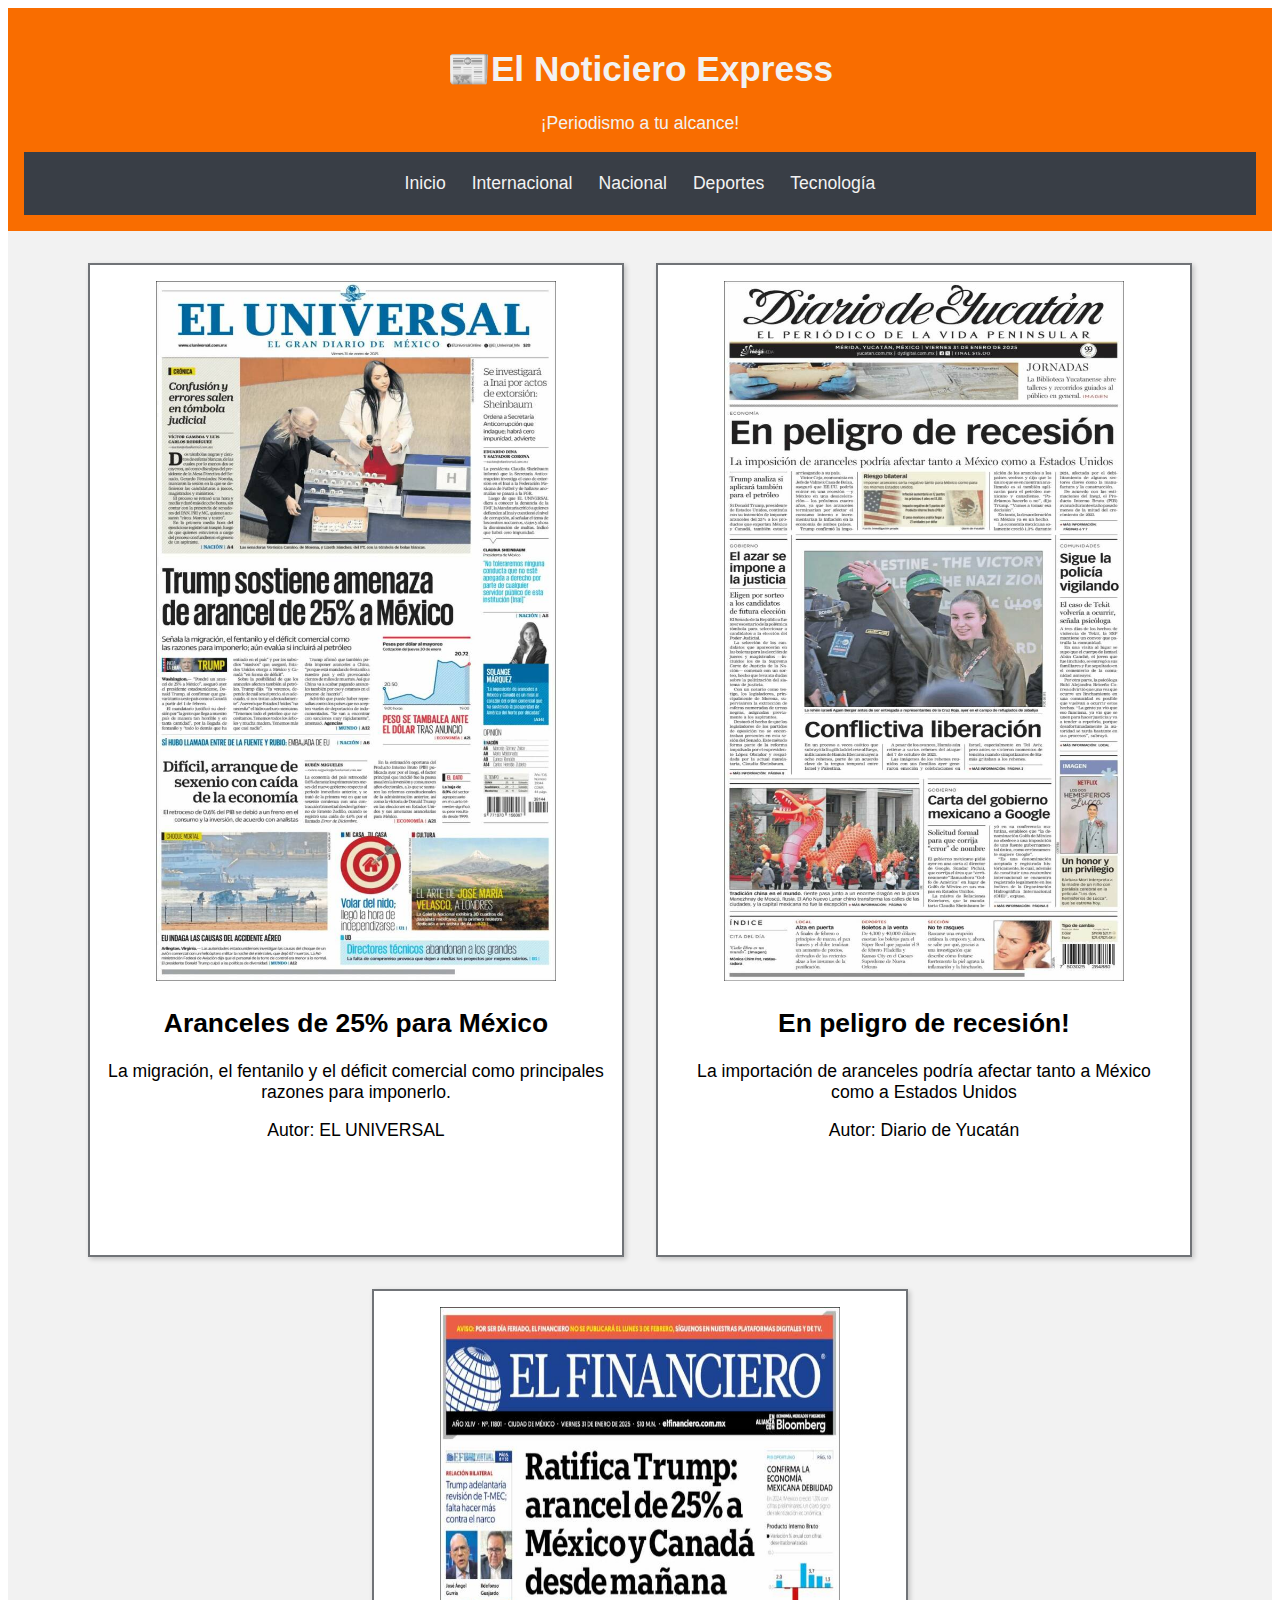
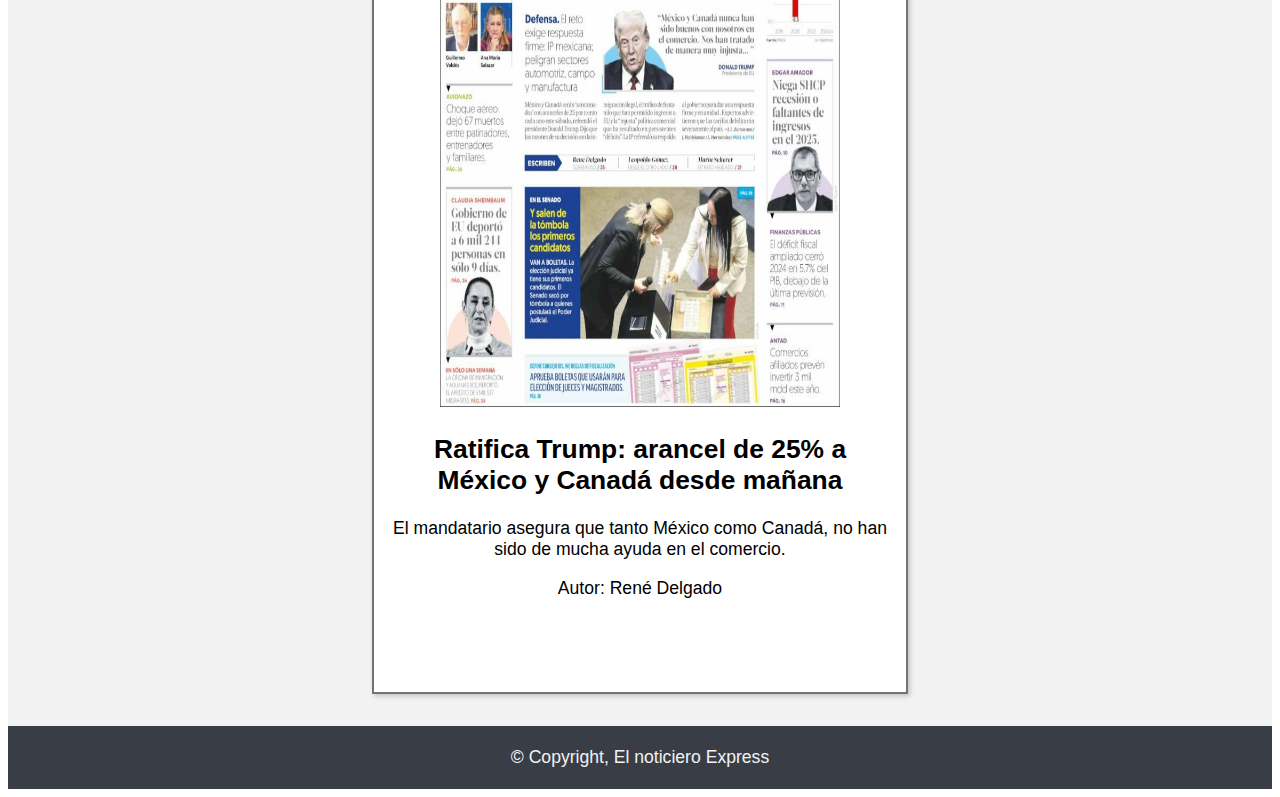
==== 07-Reto_Dinamismo/index.html @ 90590b8d "Subiendo 07-Reto_Dinamismo" ====
<!DOCTYPE html>
<html lang="en">
<head>
    <meta charset="UTF-8">
    <meta name="viewport" content="width=device-width, initial-scale=1.0">
    <link rel="stylesheet" href="/normalize/normalize.css">
    <link rel="stylesheet" href="styles.css">
    <title>📰El Noticiero Express</title>
</head> 
<body>
    <div class="display">
        <header class="header">
            <h1>📰El Noticiero Express</h1>
            <p>¡Periodismo a tu alcance!</p>
            <nav class="menu">
                <a href="#">Inicio</a>
                <a href="#">Internacional</a>
                <a href="#">Nacional</a>
                <a href="#">Deportes</a>
                <a href="#">Tecnología</a>
            </nav>
        </header>
        <main class="content">
            <div class="news">
                <img src="img/Noticia1.jpg" alt="EL UNIVERSAL 31/01/2025">
                <div class="news-content">
                    <h2>Aranceles de 25% para México</h2>
                    <p>
                        La migración, el fentanilo y el déficit comercial
                        como principales razones para imponerlo.
                    </p>
                    <p>Autor: EL UNIVERSAL</p>
                    <p class="description">
                        Lorem ipsum dolor sit amet consectetur adipisicing elit. 
                        Exercitationem, aliquam hic.
                    </p>
                </div>
            </div>
            <div class="news">
                <img src="img/Noticia2.jpg" alt="Diario dr Yucatán 31/01/2025">
                <div class="news-content">
                    <h2>En peligro de recesión!</h2>
                    <p>
                        La importación de aranceles podría afectar tanto a 
                        México como a Estados Unidos
                    </p>
                    <p>Autor: Diario de Yucatán</p>
                    <p class="description">
                        Lorem ipsum dolor, sit amet consectetur adipisicing elit. 
                        Iste impedit nostrum ullam perferendis tenetur alias nam deleniti, 
                        obcaecati aperiam! Quia eos labore nesciunt perspiciatis.
                    </p>
                </div>
            </div>
            <div class="news">
                <img src="img/Noticia3.jpg" alt="EL FINANCIERO 31/01/2025">
                <div class="news-content">
                    <h2>
                        Ratifica Trump: arancel de 25% a 
                        México y Canadá desde mañana
                    </h2>
                    <p>El mandatario asegura que tanto México como Canadá, no han sido de mucha ayuda en el comercio.</p>
                    <p>Autor: René Delgado</p>
                    <p class="description"> 
                        Lorem ipsum dolor sit amet consectetur adipisicing elit. 
                        In tempore nam at? Est obcaecati ipsam voluptate velit suscipit.
                    </p>
                </div>
            </div>
        </main>
        <footer class="footer">
            <span>© Copyright, El noticiero Express</span>
        </footer>
    </div>
</body>
</html>
---- 07-Reto_Dinamismo/styles.css ----
body {
    font-family: Arial, Helvetica, sans-serif;
    font-size: 1.1rem;
    box-sizing: border-box;
}

.display {
    display: grid;
    min-height: 100vh;
    grid-template-rows: auto auto 1fr auto;
    grid-template-areas: 
        'header'
        'menu'
        'content'
        'footer';
}

.header {
    color: #f2f2f2;
    background-color: #f96d00;
    grid-area: header;
    text-align: center;
    padding: 1rem;   
    position: relative;
}

.menu {
    background-color: #393e46;
    grid-area: menu;
    display: flex;
    justify-content: center;
    gap: 1rem;
    padding: 1rem;
    flex-wrap: wrap;
}

.menu a {
    color: #f2f2f2;
    text-decoration: none;
    padding: 5px;
    transition: background-color 0.3s;
}

.menu a:hover {
    background-color: #f2f2f2;
    color: #393e46;
    border-radius: 10px;
}

.content {
    background-color: #f2f2f2;
    grid-area: content;
    display: flex;
    flex-wrap: wrap;
    justify-content: center;
    padding: 1rem;
}

.news {
    border: 2px solid #707377;
    text-align: center;
    margin: 1rem;
    max-width: 500px;
    width: 100%;
    box-shadow: 2px 2px 5px rgba(0, 0, 0, 0.2);
    background: white;
    padding: 1rem;
    transition: transform 0.5s ease;
}

.news img {
    width: 100%;
    height: 700px;
    max-width: 400px;
}

.news-content .description {
    opacity: 0;
    transition: opacity 0.5s ease;
}
.news-content h2 {
    transition: color 0.5s ease;
}


.news:hover {
    transform: translateY(-20px);
    h2 {
        color: #f96d00;
    }
    .description {
        opacity: 1;
        color: #707377;
    }
}

.footer {
    color: #f2f2f2;
    background-color: #393e46;
    grid-area: footer;
    padding: 1.3rem;
    text-align: center;
}

/* Estilos responsivos */
@media (max-width: 768px) {
    .menu {
        flex-direction: column;
        align-items: center;
    }
    .menu a {
        width: 100%;
        text-align: center;
        padding: 10px;
    }
}

@media (max-width: 480px) {
    .news {
        max-width: 90%;
    }
    .header h1 {
        font-size: 1.5rem;
    }
    .menu {
        flex-direction: column;
        align-items: center;
    }
}
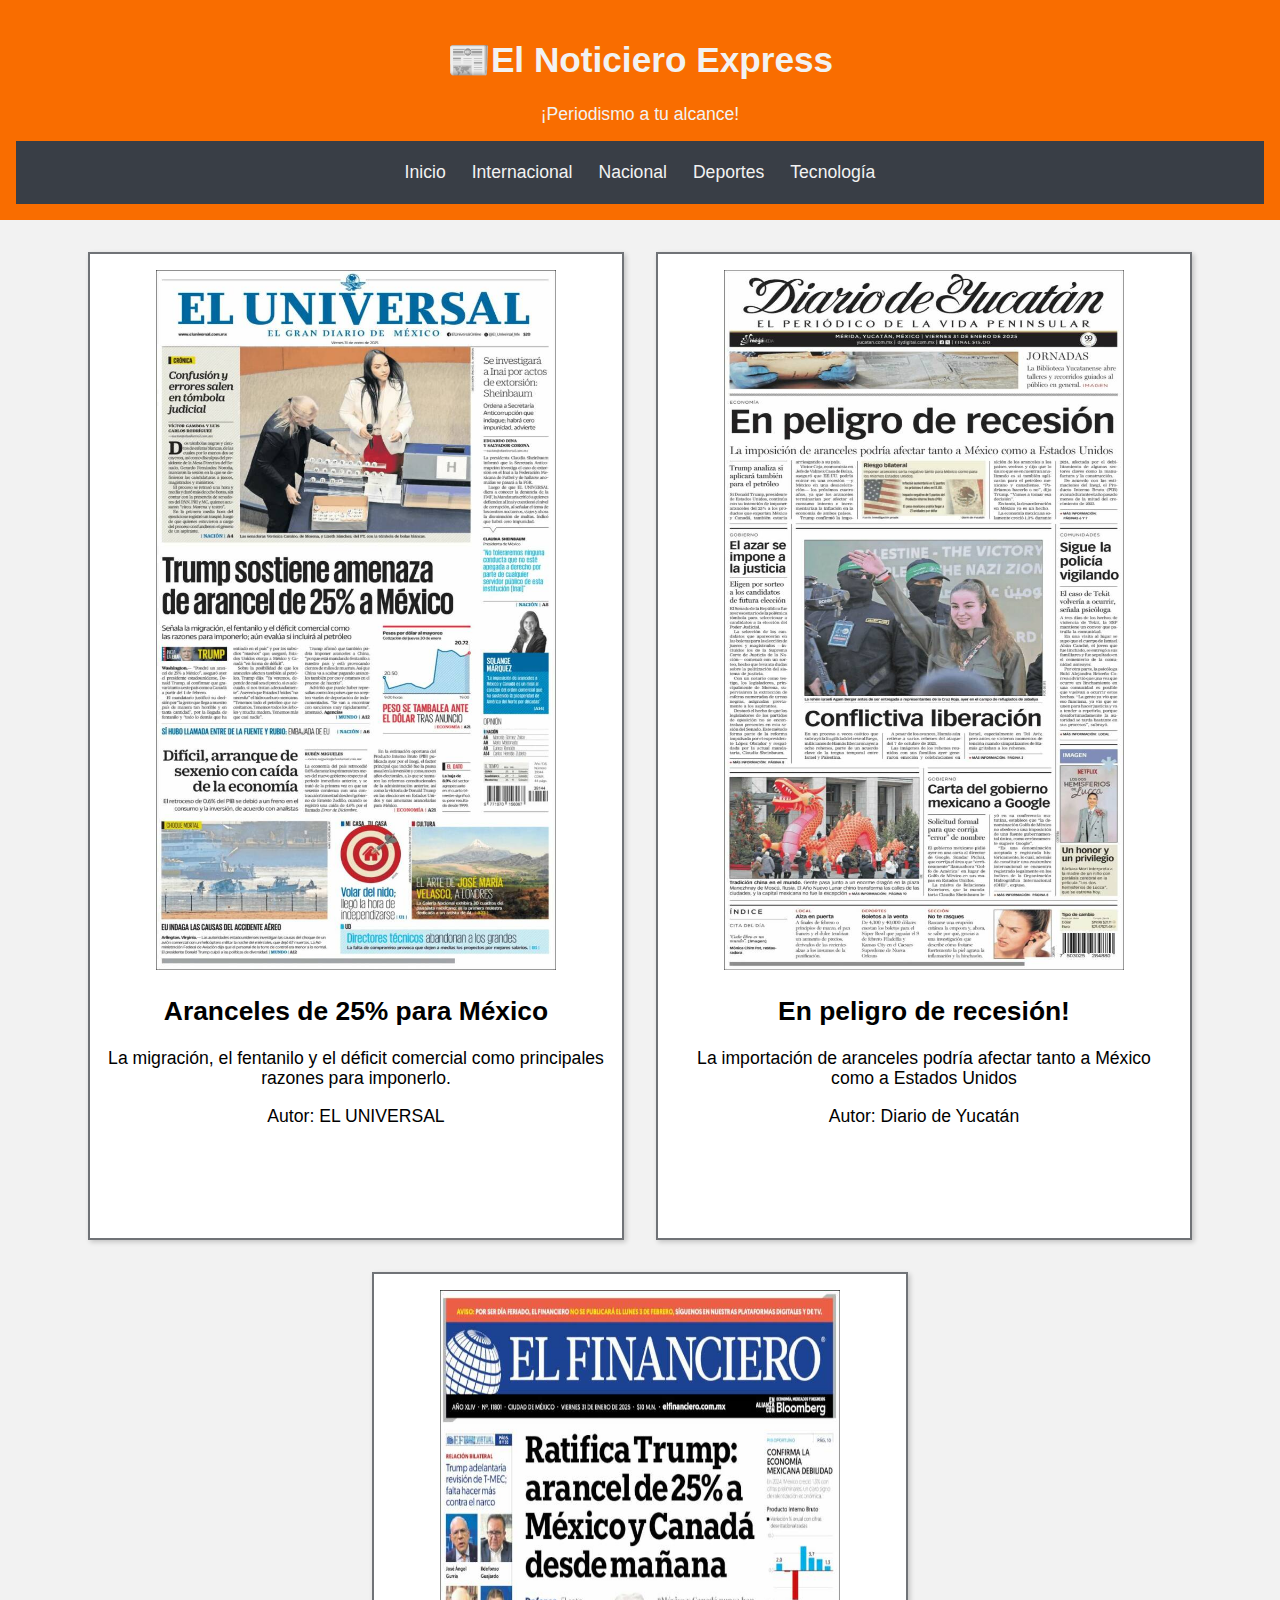
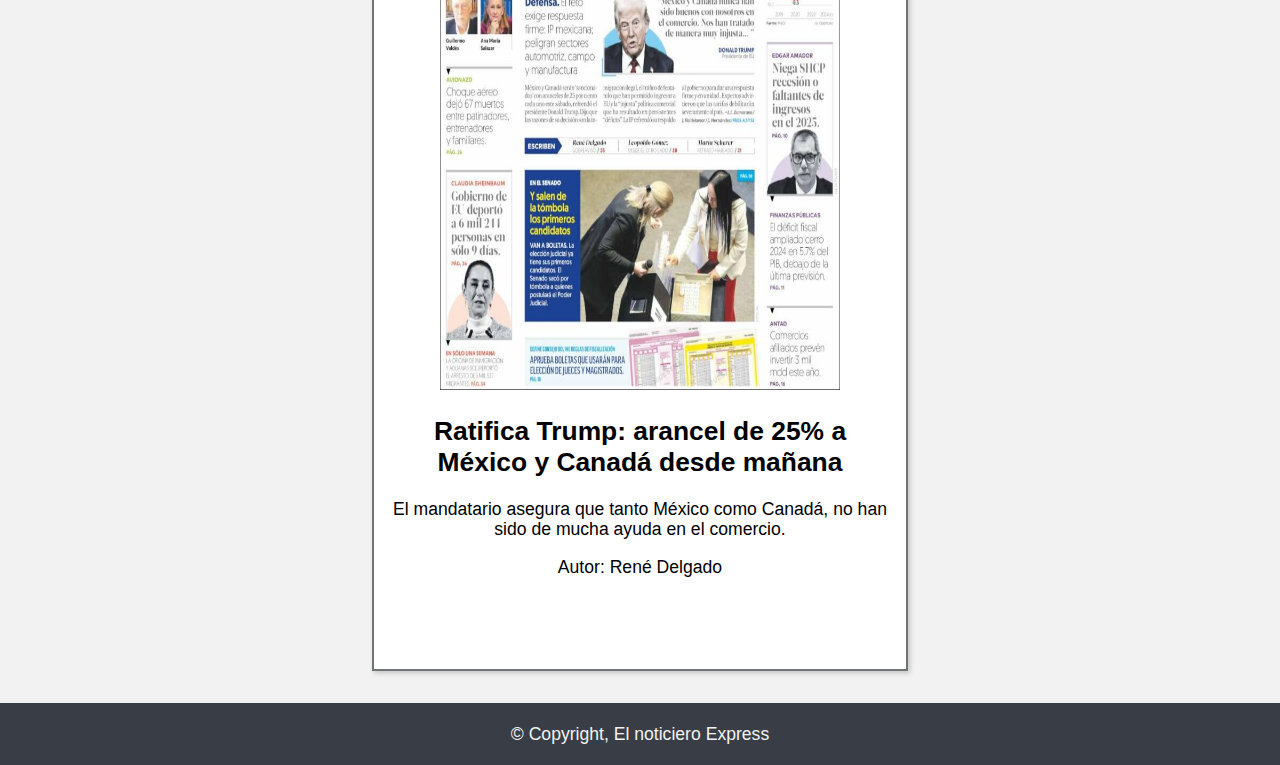
==== commit 88a5bcae: "Add files via upload" ====
--- a/07-Reto_Dinamismo/index.html
+++ b/07-Reto_Dinamismo/index.html
@@ -1,76 +1,76 @@
-<!DOCTYPE html>
-<html lang="en">
-<head>
-    <meta charset="UTF-8">
-    <meta name="viewport" content="width=device-width, initial-scale=1.0">
-    <link rel="stylesheet" href="/normalize/normalize.css">
-    <link rel="stylesheet" href="styles.css">
-    <title>📰El Noticiero Express</title>
-</head> 
-<body>
-    <div class="display">
-        <header class="header">
-            <h1>📰El Noticiero Express</h1>
-            <p>¡Periodismo a tu alcance!</p>
-            <nav class="menu">
-                <a href="#">Inicio</a>
-                <a href="#">Internacional</a>
-                <a href="#">Nacional</a>
-                <a href="#">Deportes</a>
-                <a href="#">Tecnología</a>
-            </nav>
-        </header>
-        <main class="content">
-            <div class="news">
-                <img src="img/Noticia1.jpg" alt="EL UNIVERSAL 31/01/2025">
-                <div class="news-content">
-                    <h2>Aranceles de 25% para México</h2>
-                    <p>
-                        La migración, el fentanilo y el déficit comercial
-                        como principales razones para imponerlo.
-                    </p>
-                    <p>Autor: EL UNIVERSAL</p>
-                    <p class="description">
-                        Lorem ipsum dolor sit amet consectetur adipisicing elit. 
-                        Exercitationem, aliquam hic.
-                    </p>
-                </div>
-            </div>
-            <div class="news">
-                <img src="img/Noticia2.jpg" alt="Diario dr Yucatán 31/01/2025">
-                <div class="news-content">
-                    <h2>En peligro de recesión!</h2>
-                    <p>
-                        La importación de aranceles podría afectar tanto a 
-                        México como a Estados Unidos
-                    </p>
-                    <p>Autor: Diario de Yucatán</p>
-                    <p class="description">
-                        Lorem ipsum dolor, sit amet consectetur adipisicing elit. 
-                        Iste impedit nostrum ullam perferendis tenetur alias nam deleniti, 
-                        obcaecati aperiam! Quia eos labore nesciunt perspiciatis.
-                    </p>
-                </div>
-            </div>
-            <div class="news">
-                <img src="img/Noticia3.jpg" alt="EL FINANCIERO 31/01/2025">
-                <div class="news-content">
-                    <h2>
-                        Ratifica Trump: arancel de 25% a 
-                        México y Canadá desde mañana
-                    </h2>
-                    <p>El mandatario asegura que tanto México como Canadá, no han sido de mucha ayuda en el comercio.</p>
-                    <p>Autor: René Delgado</p>
-                    <p class="description"> 
-                        Lorem ipsum dolor sit amet consectetur adipisicing elit. 
-                        In tempore nam at? Est obcaecati ipsam voluptate velit suscipit.
-                    </p>
-                </div>
-            </div>
-        </main>
-        <footer class="footer">
-            <span>© Copyright, El noticiero Express</span>
-        </footer>
-    </div>
-</body>
+<!DOCTYPE html>
+<html lang="en">
+<head>
+    <meta charset="UTF-8">
+    <meta name="viewport" content="width=device-width, initial-scale=1.0">
+    <link rel="stylesheet" href="src/normalize.css">
+    <link rel="stylesheet" href="styles.css">
+    <title>📰El Noticiero Express</title>
+</head> 
+<body>
+    <div class="display">
+        <header class="header">
+            <h1>📰El Noticiero Express</h1>
+            <p>¡Periodismo a tu alcance!</p>
+            <nav class="menu">
+                <a href="#">Inicio</a>
+                <a href="#">Internacional</a>
+                <a href="#">Nacional</a>
+                <a href="#">Deportes</a>
+                <a href="#">Tecnología</a>
+            </nav>
+        </header>
+        <main class="content">
+            <div class="news">
+                <img src="img/Noticia1.jpg" alt="EL UNIVERSAL 31/01/2025">
+                <div class="news-content">
+                    <h2>Aranceles de 25% para México</h2>
+                    <p>
+                        La migración, el fentanilo y el déficit comercial
+                        como principales razones para imponerlo.
+                    </p>
+                    <p>Autor: EL UNIVERSAL</p>
+                    <p class="description">
+                        Lorem ipsum dolor sit amet consectetur adipisicing elit. 
+                        Exercitationem, aliquam hic.
+                    </p>
+                </div>
+            </div>
+            <div class="news">
+                <img src="img/Noticia2.jpg" alt="Diario dr Yucatán 31/01/2025">
+                <div class="news-content">
+                    <h2>En peligro de recesión!</h2>
+                    <p>
+                        La importación de aranceles podría afectar tanto a 
+                        México como a Estados Unidos
+                    </p>
+                    <p>Autor: Diario de Yucatán</p>
+                    <p class="description">
+                        Lorem ipsum dolor, sit amet consectetur adipisicing elit. 
+                        Iste impedit nostrum ullam perferendis tenetur alias nam deleniti, 
+                        obcaecati aperiam! Quia eos labore nesciunt perspiciatis.
+                    </p>
+                </div>
+            </div>
+            <div class="news">
+                <img src="img/Noticia3.jpg" alt="EL FINANCIERO 31/01/2025">
+                <div class="news-content">
+                    <h2>
+                        Ratifica Trump: arancel de 25% a 
+                        México y Canadá desde mañana
+                    </h2>
+                    <p>El mandatario asegura que tanto México como Canadá, no han sido de mucha ayuda en el comercio.</p>
+                    <p>Autor: René Delgado</p>
+                    <p class="description"> 
+                        Lorem ipsum dolor sit amet consectetur adipisicing elit. 
+                        In tempore nam at? Est obcaecati ipsam voluptate velit suscipit.
+                    </p>
+                </div>
+            </div>
+        </main>
+        <footer class="footer">
+            <span>© Copyright, El noticiero Express</span>
+        </footer>
+    </div>
+</body>
 </html>--- a/07-Reto_Dinamismo/styles.css
+++ b/07-Reto_Dinamismo/styles.css
@@ -1,129 +1,129 @@
-body {
-    font-family: Arial, Helvetica, sans-serif;
-    font-size: 1.1rem;
-    box-sizing: border-box;
-}
-
-.display {
-    display: grid;
-    min-height: 100vh;
-    grid-template-rows: auto auto 1fr auto;
-    grid-template-areas: 
-        'header'
-        'menu'
-        'content'
-        'footer';
-}
-
-.header {
-    color: #f2f2f2;
-    background-color: #f96d00;
-    grid-area: header;
-    text-align: center;
-    padding: 1rem;   
-    position: relative;
-}
-
-.menu {
-    background-color: #393e46;
-    grid-area: menu;
-    display: flex;
-    justify-content: center;
-    gap: 1rem;
-    padding: 1rem;
-    flex-wrap: wrap;
-}
-
-.menu a {
-    color: #f2f2f2;
-    text-decoration: none;
-    padding: 5px;
-    transition: background-color 0.3s;
-}
-
-.menu a:hover {
-    background-color: #f2f2f2;
-    color: #393e46;
-    border-radius: 10px;
-}
-
-.content {
-    background-color: #f2f2f2;
-    grid-area: content;
-    display: flex;
-    flex-wrap: wrap;
-    justify-content: center;
-    padding: 1rem;
-}
-
-.news {
-    border: 2px solid #707377;
-    text-align: center;
-    margin: 1rem;
-    max-width: 500px;
-    width: 100%;
-    box-shadow: 2px 2px 5px rgba(0, 0, 0, 0.2);
-    background: white;
-    padding: 1rem;
-    transition: transform 0.5s ease;
-}
-
-.news img {
-    width: 100%;
-    height: 700px;
-    max-width: 400px;
-}
-
-.news-content .description {
-    opacity: 0;
-    transition: opacity 0.5s ease;
-}
-.news-content h2 {
-    transition: color 0.5s ease;
-}
-
-
-.news:hover {
-    transform: translateY(-20px);
-    h2 {
-        color: #f96d00;
-    }
-    .description {
-        opacity: 1;
-        color: #707377;
-    }
-}
-
-.footer {
-    color: #f2f2f2;
-    background-color: #393e46;
-    grid-area: footer;
-    padding: 1.3rem;
-    text-align: center;
-}
-
-/* Estilos responsivos */
-@media (max-width: 768px) {
-    .menu {
-        flex-direction: column;
-        align-items: center;
-    }
-    .menu a {
-        width: 100%;
-        text-align: center;
-        padding: 10px;
-    }
-}
-
-@media (max-width: 480px) {
-    .news {
-        max-width: 90%;
-    }
-    .header h1 {
-        font-size: 1.5rem;
-    }
-    .menu {
-        flex-direction: column;
-        align-items: center;
-    }
-}
+body {
+    font-family: Arial, Helvetica, sans-serif;
+    font-size: 1.1rem;
+    box-sizing: border-box;
+}
+
+.display {
+    display: grid;
+    min-height: 100vh;
+    grid-template-rows: auto auto 1fr auto;
+    grid-template-areas: 
+        'header'
+        'menu'
+        'content'
+        'footer';
+}
+
+.header {
+    color: #f2f2f2;
+    background-color: #f96d00;
+    grid-area: header;
+    text-align: center;
+    padding: 1rem;   
+    position: relative;
+}
+
+.menu {
+    background-color: #393e46;
+    grid-area: menu;
+    display: flex;
+    justify-content: center;
+    gap: 1rem;
+    padding: 1rem;
+    flex-wrap: wrap;
+}
+
+.menu a {
+    color: #f2f2f2;
+    text-decoration: none;
+    padding: 5px;
+    transition: background-color 0.3s;
+}
+
+.menu a:hover {
+    background-color: #f2f2f2;
+    color: #393e46;
+    border-radius: 10px;
+}
+
+.content {
+    background-color: #f2f2f2;
+    grid-area: content;
+    display: flex;
+    flex-wrap: wrap;
+    justify-content: center;
+    padding: 1rem;
+}
+
+.news {
+    border: 2px solid #707377;
+    text-align: center;
+    margin: 1rem;
+    max-width: 500px;
+    width: 100%;
+    box-shadow: 2px 2px 5px rgba(0, 0, 0, 0.2);
+    background: white;
+    padding: 1rem;
+    transition: transform 0.5s ease;
+}
+
+.news img {
+    width: 100%;
+    height: 700px;
+    max-width: 400px;
+}
+
+.news-content .description {
+    opacity: 0;
+    transition: opacity 0.5s ease;
+}
+.news-content h2 {
+    transition: color 0.5s ease;
+}
+
+
+.news:hover {
+    transform: translateY(-20px);
+    h2 {
+        color: #f96d00;
+    }
+    .description {
+        opacity: 1;
+        color: #707377;
+    }
+}
+
+.footer {
+    color: #f2f2f2;
+    background-color: #393e46;
+    grid-area: footer;
+    padding: 1.3rem;
+    text-align: center;
+}
+
+/* Estilos responsivos */
+@media (max-width: 768px) {
+    .menu {
+        flex-direction: column;
+        align-items: center;
+    }
+    .menu a {
+        width: 100%;
+        text-align: center;
+        padding: 10px;
+    }
+}
+
+@media (max-width: 480px) {
+    .news {
+        max-width: 90%;
+    }
+    .header h1 {
+        font-size: 1.5rem;
+    }
+    .menu {
+        flex-direction: column;
+        align-items: center;
+    }
+}
